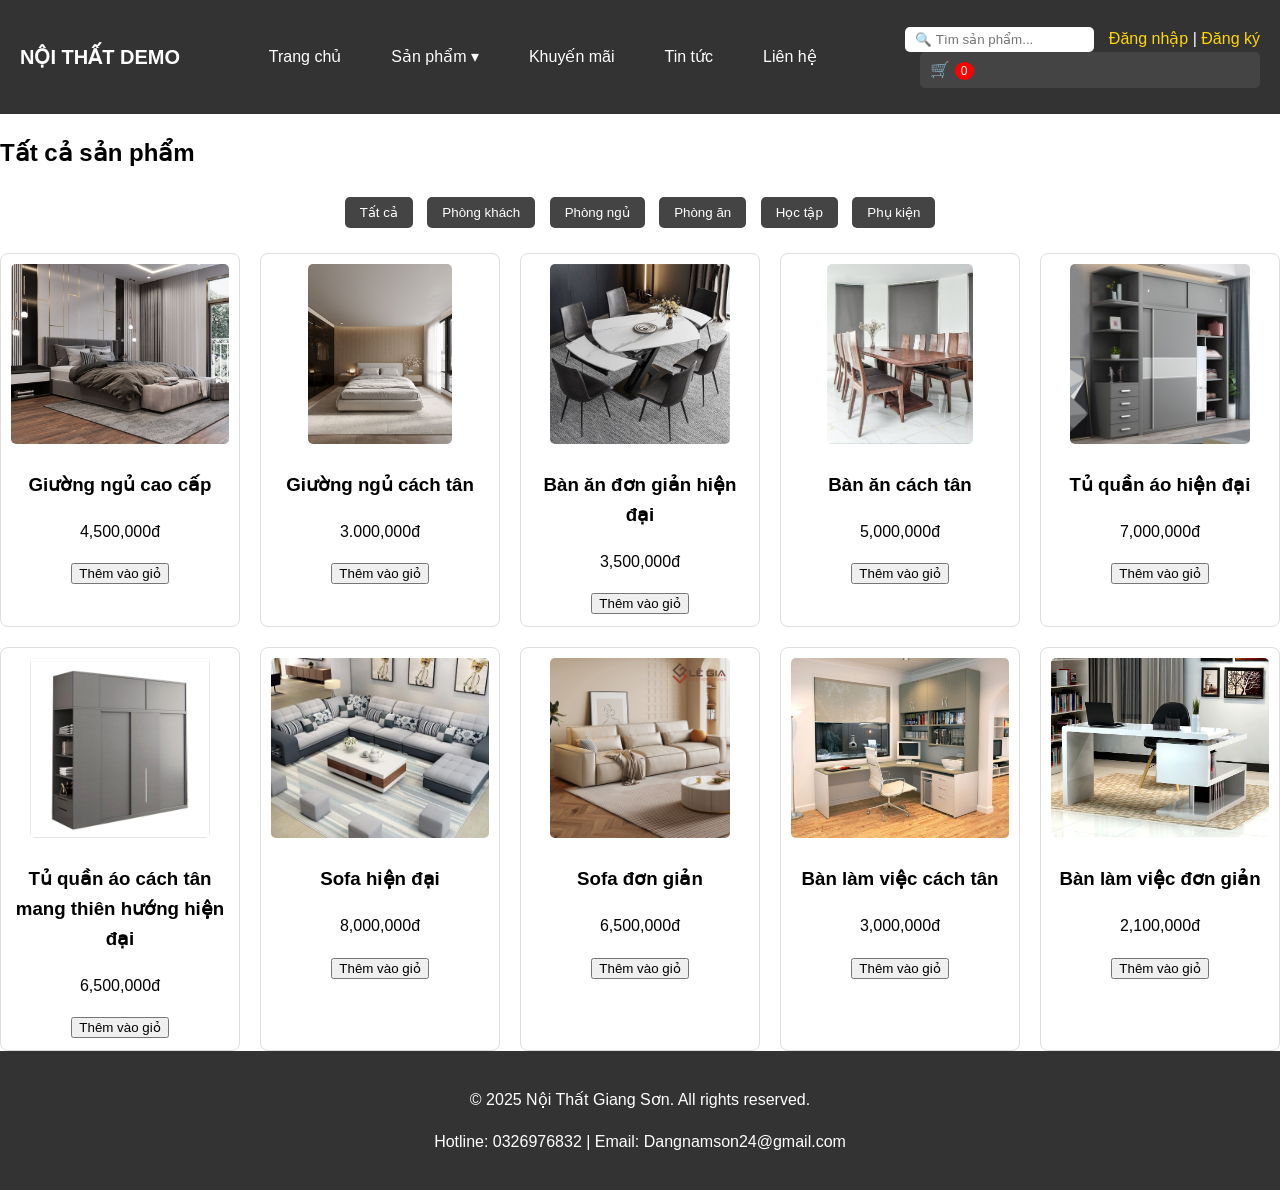
==== products.html @ ef5113e4 "Add files via upload" ====
<!DOCTYPE html>
<html lang="vi">
  <head>
    <meta charset="UTF-8" />
    <meta name="viewport" content="width=device-width, initial-scale=1.0" />
    <title>Sản phẩm - Nội thất Demo</title>
    <link rel="stylesheet" href="style.css" />
  </head>
  <body>
    <!-- Navbar -->
    <header>
      <nav class="navbar">
        <div class="logo">NỘI THẤT DEMO</div>
        <ul class="menu">
          <li><a href="index.html">Trang chủ</a></li>
          <li class="dropdown">
            <a href="products.html">Sản phẩm ▾</a>
            <ul class="dropdown-menu">
              <li><a href="products.html#phong-khach">Phòng khách</a></li>
              <li><a href="products.html#phong-ngu">Phòng ngủ</a></li>
              <li><a href="products.html#phong-an">Phòng ăn</a></li>
              <li><a href="products.html#hoc-tap">Học tập</a></li>
              <li><a href="products.html#phu-kien">Phụ kiện</a></li>
            </ul>
          </li>
          <li><a href="#">Khuyến mãi</a></li>
          <li><a href="#">Tin tức</a></li>
          <li><a href="#">Liên hệ</a></li>
        </ul>
        <div class="auth">
          <input type="text" id="search-box" placeholder="🔍 Tìm sản phẩm..." />
          <a href="#">Đăng nhập</a> | <a href="#">Đăng ký</a>
          <div class="cart-icon" onclick="toggleCart()">
            🛒 <span id="cart-count">0</span>
          </div>
        </div>
      </nav>
    </header>

    <!-- Danh sách sản phẩm -->
    <section id="products">
      <h2>Tất cả sản phẩm</h2>
      <!-- Thanh danh mục -->
      <div class="category-menu">
        <button onclick="filterCategory('all')">Tất cả</button>
        <button onclick="filterCategory('phong-khach')">Phòng khách</button>
        <button onclick="filterCategory('phong-ngu')">Phòng ngủ</button>
        <button onclick="filterCategory('phong-an')">Phòng ăn</button>
        <button onclick="filterCategory('hoc-tap')">Học tập</button>
        <button onclick="filterCategory('phu-kien')">Phụ kiện</button>
      </div>

      <div class="product-list">
        <!-- 10 sản phẩm mẫu -->
        <div
          class="product-card"
          data-name="Giường ngủ cao cấp"
          data-price="4500000"
        >
          <img src="giuongngu2.jpg" alt="Giường ngủ" />
          <h3>Giường ngủ cao cấp</h3>
          <p>4,500,000đ</p>
          <button onclick="addToCart(this)">Thêm vào giỏ</button>
        </div>
        <div
          class="product-card"
          data-name="Giường ngủ cách tân "
          data-price="3000000"
        >
          <img src="giuongngu1.jpg" alt="Giường ngủ" />
          <h3>Giường ngủ cách tân</h3>
          <p>3.000,000đ</p>
          <button onclick="addToCart(this)">Thêm vào giỏ</button>
        </div>
        <div
          class="product-card"
          data-name="Bàn ăn đơn giản hiện đại"
          data-price="3500000"
        >
          <img src="banan2.jpg" alt="Bàn ăn" />
          <h3>Bàn ăn đơn giản hiện đại</h3>
          <p>3,500,000đ</p>
          <button onclick="addToCart(this)">Thêm vào giỏ</button>
        </div>
        <div
          class="product-card"
          data-name="Bàn ăn cách tân"
          data-price="5000000"
        >
          <img src="banan1.jpg" alt="bàn ăn" />
          <h3>Bàn ăn cách tân</h3>
          <p>5,000,000đ</p>
          <button onclick="addToCart(this)">Thêm vào giỏ</button>
        </div>
        <div
          class="product-card"
          data-name="Tủ quần áo hiện đại"
          data-price="7000000"
        >
          <img src="tu2.jpg" alt="Bàn trà" />
          <h3>Tủ quần áo hiện đại</h3>
          <p>7,000,000đ</p>
          <button onclick="addToCart(this)">Thêm vào giỏ</button>
        </div>
        <div
          class="product-card"
          data-name="Tủ quần áo cách tân mang thiên hướng hiện đại"
          data-price="6500000"
        >
          <img src="tu1.webp" alt="Tủ quần áo" />
          <h3>Tủ quần áo cách tân mang thiên hướng hiện đại</h3>
          <p>6,500,000đ</p>
          <button onclick="addToCart(this)">Thêm vào giỏ</button>
        </div>
        <div
          class="product-card"
          data-name="Sofa hiện đại"
          data-price="8000000"
        >
          <img
            src="sofa2.jpg
          "
            alt="Sofa"
          />
          <h3>Sofa hiện đại</h3>
          <p>8,000,000đ</p>
          <button onclick="addToCart(this)">Thêm vào giỏ</button>
        </div>
        <div class="product-card" data-name="Sofa đơn giản" data-price="650000">
          <img src="sofa1.jpg" alt="Sofa" />
          <h3>Sofa đơn giản</h3>
          <p>6,500,000đ</p>
          <button onclick="addToCart(this)">Thêm vào giỏ</button>
        </div>
        <div
          class="product-card"
          data-name="Bàn làm việc cách tân"
          data-price="3000000"
        >
          <img src="banlamviec2.jpg" alt="Bàn làm việc" />
          <h3>Bàn làm việc cách tân</h3>
          <p>3,000,000đ</p>
          <button onclick="addToCart(this)">Thêm vào giỏ</button>
        </div>
        <div
          class="product-card"
          data-name="Bàn làm việc đơn giản"
          data-price="2100000"
        >
          <img src="banlamviec1.jpg" alt="Bàn làm việc" />
          <h3>Bàn làm việc đơn giản</h3>
          <p>2,100,000đ</p>
          <button onclick="addToCart(this)">Thêm vào giỏ</button>
        </div>
      </div>
    </section>

    <!-- Giỏ hàng popup -->
    <div id="cart-popup" class="cart-popup">
      <h3>🛒 Giỏ hàng</h3>
      <ul id="cart-items"></ul>
      <p>
        <strong>Tổng tiền: <span id="cart-total">0</span>đ</strong>
      </p>
      <button onclick="clearCart()">Xóa toàn bộ giỏ hàng</button>
    </div>
    <footer>
      <div class="footer-container">
        <p>© 2025 Nội Thất Giang Sơn. All rights reserved.</p>
        <p>Hotline: 0326976832 | Email: Dangnamson24@gmail.com</p>
      </div>
    </footer>

    <script src="script.js"></script>
  </body>
</html>
---- style.css ----
body {
  font-family: Arial, sans-serif;
  margin: 0;
  padding: 0;
  line-height: 1.6;
}

/* Navbar */
.navbar {
  display: flex;
  justify-content: space-between;
  align-items: center;
  background: #333;
  padding: 10px 20px;
  color: #fff;
}

.navbar .logo {
  font-size: 20px;
  font-weight: bold;
}

.navbar .menu {
  list-style: none;
  display: flex;
  gap: 20px;
}

.navbar .menu li a {
  color: #fff;
  text-decoration: none;
}

.navbar .auth a {
  color: #ffd700;
  text-decoration: none;
}

/* Banner */
.banner img {
  width: 100%;
  height: 400px;
  object-fit: cover;
  display: none;
}

/* Categories */
.categories {
  padding: 40px 20px;
  text-align: center;
}
.category-list {
  display: flex;
  justify-content: center;
  gap: 20px;
}
.cat-item {
  padding: 15px 25px;
  background: #eee;
  border-radius: 8px;
  cursor: pointer;
}

/* Products */
.products {
  padding: 40px 20px;
  text-align: center;
}
.product-list {
  display: grid;
  grid-template-columns: repeat(5, 1fr); /* 5 sản phẩm 1 hàng */
  gap: 20px; /* khoảng cách giữa các sản phẩm */
  margin-top: 20px;
}

.product-card {
  border: 1px solid #ddd;
  border-radius: 8px;
  padding: 10px;
  text-align: center;
  background: #fff;
  transition: 0.3s;
}

.product-card img {
  max-width: 100%;
  height: 180px;
  object-fit: cover;
  border-radius: 5px;
}

.product-card:hover {
  transform: scale(1.05);
  border-color: #ff6600;
}

.price {
  color: red;
  font-weight: bold;
}

/* Reviews */
.reviews {
  background: #f1f1f1;
  padding: 40px 20px;
  text-align: center;
}
.review-list {
  display: flex;
  justify-content: center;
  gap: 20px;
}
.review-card {
  background: #fff;
  padding: 20px;
  border-radius: 8px;
  width: 300px;
  box-shadow: 0 2px 5px rgba(0, 0, 0, 0.1);
}

/* Footer */
footer {
  background: #333;
  color: #fff;
  padding: 20px;
  text-align: center;
}
/* giữ nguyên phần cũ */

/* Giỏ hàng icon */
.cart-icon {
  margin-left: 15px;
  cursor: pointer;
  background: #444;
  padding: 5px 10px;
  border-radius: 5px;
}
.cart-icon span {
  background: red;
  color: white;
  padding: 2px 6px;
  border-radius: 50%;
  font-size: 12px;
}

/* Giỏ hàng popup */
.cart-popup {
  display: none;
  position: fixed;
  top: 70px;
  right: 20px;
  width: 300px;
  background: white;
  border: 1px solid #ddd;
  box-shadow: 0 2px 10px rgba(0, 0, 0, 0.3);
  padding: 15px;
  border-radius: 8px;
  z-index: 1000;
}
.cart-popup h3 {
  margin-top: 0;
}
.cart-popup ul {
  list-style: none;
  padding: 0;
  max-height: 200px;
  overflow-y: auto;
}
.cart-popup li {
  padding: 5px 0;
  border-bottom: 1px solid #eee;
}
.cart-popup button {
  margin-top: 10px;
  background: red;
  color: #fff;
  padding: 8px 12px;
  border: none;
  cursor: pointer;
  border-radius: 5px;
}
/* Thanh tìm kiếm */
#search-box {
  padding: 5px 10px;
  border-radius: 5px;
  border: none;
  margin-right: 10px;
}
.category-menu {
  text-align: center;
  margin: 20px 0;
}

.category-menu button {
  padding: 8px 15px;
  margin: 5px;
  border: none;
  border-radius: 5px;
  background: #444;
  color: white;
  cursor: pointer;
  transition: 0.3s;
}

.category-menu button:hover {
  background: #ff6600;
}
/* Căn chỉnh menu ngang */
.menu {
  list-style: none;
  display: flex;
  gap: 20px;
}

.menu li {
  position: relative;
}

/* Menu con ẩn ban đầu */
.dropdown-menu {
  position: absolute;
  top: 100%;
  left: 0;
  background: #333; /* nền tối cho hợp navbar */
  list-style: none;
  padding: 10px 0;
  margin: 0;
  min-width: 180px;
  border-radius: 6px;
  opacity: 0;
  visibility: hidden;
  transform: translateY(10px);
  transition: all 0.3s ease;
  z-index: 999;
}

.dropdown-menu li a {
  color: #fff;
  text-decoration: none;
  padding: 8px 15px;
  display: block;
}

.dropdown-menu li a:hover {
  background: #444;
  color: #ff6600;
}

/* Hiện khi hover */
.dropdown:hover .dropdown-menu {
  opacity: 1;
  visibility: visible;
  transform: translateY(0);
}
/* Thanh menu ngang */
.menu {
  list-style: none;
  display: flex;
  gap: 20px;
  background: #333;
  padding: 10px 20px;
}

.menu li {
  position: relative;
}

.menu li a {
  color: #fff;
  text-decoration: none;
  padding: 8px 15px;
  display: block;
  transition: all 0.3s ease;
}

/* Hiệu ứng khi hover vào mục chính */
.menu li a:hover {
  color: #ff6600; /* Đổi màu chữ */
  transform: translateY(-3px); /* Nổi lên */
  text-shadow: 0 2px 5px rgba(0, 0, 0, 0.3);
}

/* Menu con ẩn ban đầu */
.dropdown-menu {
  position: absolute;
  top: 100%;
  left: 0;
  background: #333;
  list-style: none;
  padding: 10px 0;
  margin: 0;
  min-width: 180px;
  border-radius: 6px;
  opacity: 0;
  visibility: hidden;
  transform: translateY(10px);
  transition: all 0.3s ease;
  z-index: 999;
}

.dropdown-menu li a {
  color: #fff;
  text-decoration: none;
  padding: 8px 15px;
  display: block;
  transition: all 0.3s ease;
}

.dropdown-menu li a:hover {
  background: #444;
  color: #ff6600;
}

/* Hiện menu con khi hover */
.dropdown:hover .dropdown-menu {
  opacity: 1;
  visibility: visible;
  transform: translateY(0);
}
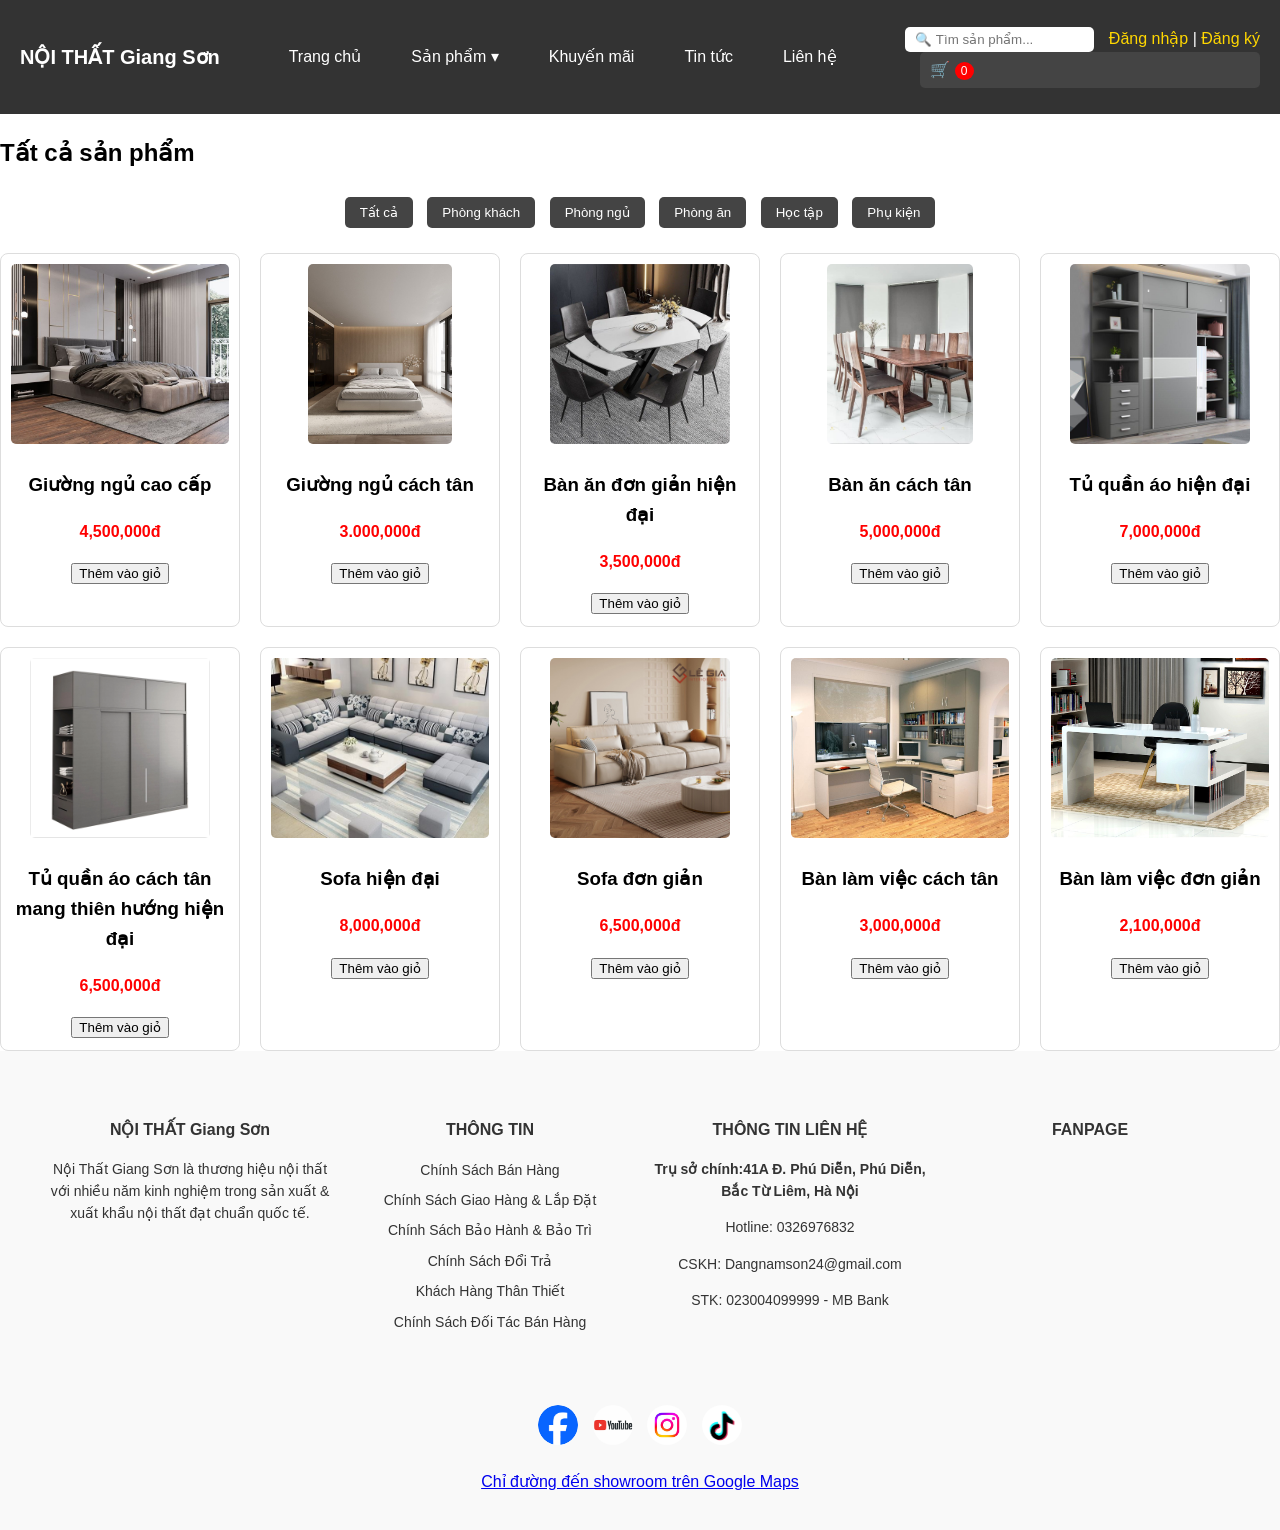
==== commit a10c9a51: "Add files via upload" ====
--- a/products.html
+++ b/products.html
@@ -3,14 +3,14 @@
   <head>
     <meta charset="UTF-8" />
     <meta name="viewport" content="width=device-width, initial-scale=1.0" />
-    <title>Sản phẩm - Nội thất Demo</title>
+    <title>Sản phẩm - Nội thất Giang Sơn</title>
     <link rel="stylesheet" href="style.css" />
   </head>
   <body>
     <!-- Navbar -->
     <header>
       <nav class="navbar">
-        <div class="logo">NỘI THẤT DEMO</div>
+        <div class="logo">NỘI THẤT Giang Sơn</div>
         <ul class="menu">
           <li><a href="index.html">Trang chủ</a></li>
           <li class="dropdown">
@@ -23,7 +23,7 @@
               <li><a href="products.html#phu-kien">Phụ kiện</a></li>
             </ul>
           </li>
-          <li><a href="#">Khuyến mãi</a></li>
+          <li><a href="promotion.html">Khuyến mãi</a></li>
           <li><a href="#">Tin tức</a></li>
           <li><a href="#">Liên hệ</a></li>
         </ul>
@@ -59,7 +59,7 @@
         >
           <img src="giuongngu2.jpg" alt="Giường ngủ" />
           <h3>Giường ngủ cao cấp</h3>
-          <p>4,500,000đ</p>
+          <p class="price">4,500,000đ</p>
           <button onclick="addToCart(this)">Thêm vào giỏ</button>
         </div>
         <div
@@ -69,7 +69,7 @@
         >
           <img src="giuongngu1.jpg" alt="Giường ngủ" />
           <h3>Giường ngủ cách tân</h3>
-          <p>3.000,000đ</p>
+          <p class="price">3.000,000đ</p>
           <button onclick="addToCart(this)">Thêm vào giỏ</button>
         </div>
         <div
@@ -79,7 +79,7 @@
         >
           <img src="banan2.jpg" alt="Bàn ăn" />
           <h3>Bàn ăn đơn giản hiện đại</h3>
-          <p>3,500,000đ</p>
+          <p class="price">3,500,000đ</p>
           <button onclick="addToCart(this)">Thêm vào giỏ</button>
         </div>
         <div
@@ -89,7 +89,7 @@
         >
           <img src="banan1.jpg" alt="bàn ăn" />
           <h3>Bàn ăn cách tân</h3>
-          <p>5,000,000đ</p>
+          <p class="price">5,000,000đ</p>
           <button onclick="addToCart(this)">Thêm vào giỏ</button>
         </div>
         <div
@@ -99,7 +99,7 @@
         >
           <img src="tu2.jpg" alt="Bàn trà" />
           <h3>Tủ quần áo hiện đại</h3>
-          <p>7,000,000đ</p>
+          <p class="price">7,000,000đ</p>
           <button onclick="addToCart(this)">Thêm vào giỏ</button>
         </div>
         <div
@@ -109,7 +109,7 @@
         >
           <img src="tu1.webp" alt="Tủ quần áo" />
           <h3>Tủ quần áo cách tân mang thiên hướng hiện đại</h3>
-          <p>6,500,000đ</p>
+          <p class="price">6,500,000đ</p>
           <button onclick="addToCart(this)">Thêm vào giỏ</button>
         </div>
         <div
@@ -123,13 +123,13 @@
             alt="Sofa"
           />
           <h3>Sofa hiện đại</h3>
-          <p>8,000,000đ</p>
+          <p class="price">8,000,000đ</p>
           <button onclick="addToCart(this)">Thêm vào giỏ</button>
         </div>
         <div class="product-card" data-name="Sofa đơn giản" data-price="650000">
           <img src="sofa1.jpg" alt="Sofa" />
           <h3>Sofa đơn giản</h3>
-          <p>6,500,000đ</p>
+          <p class="price">6,500,000đ</p>
           <button onclick="addToCart(this)">Thêm vào giỏ</button>
         </div>
         <div
@@ -139,7 +139,7 @@
         >
           <img src="banlamviec2.jpg" alt="Bàn làm việc" />
           <h3>Bàn làm việc cách tân</h3>
-          <p>3,000,000đ</p>
+          <p class="price">3,000,000đ</p>
           <button onclick="addToCart(this)">Thêm vào giỏ</button>
         </div>
         <div
@@ -149,7 +149,7 @@
         >
           <img src="banlamviec1.jpg" alt="Bàn làm việc" />
           <h3>Bàn làm việc đơn giản</h3>
-          <p>2,100,000đ</p>
+          <p class="price">2,100,000đ</p>
           <button onclick="addToCart(this)">Thêm vào giỏ</button>
         </div>
       </div>
@@ -164,10 +164,86 @@
       </p>
       <button onclick="clearCart()">Xóa toàn bộ giỏ hàng</button>
     </div>
-    <footer>
+    <footer class="footer">
       <div class="footer-container">
-        <p>© 2025 Nội Thất Giang Sơn. All rights reserved.</p>
-        <p>Hotline: 0326976832 | Email: Dangnamson24@gmail.com</p>
+        <!-- Cột 1: Giới thiệu -->
+        <div class="footer-col">
+          <h3>NỘI THẤT Giang Sơn</h3>
+          <p>
+            Nội Thất Giang Sơn là thương hiệu nội thất với nhiều năm kinh nghiệm
+            trong sản xuất & xuất khẩu nội thất đạt chuẩn quốc tế.
+          </p>
+        </div>
+
+        <!-- Cột 2: Chính sách -->
+        <div class="footer-col">
+          <h3>THÔNG TIN</h3>
+          <ul>
+            <li><a href="#">Chính Sách Bán Hàng</a></li>
+            <li><a href="#">Chính Sách Giao Hàng & Lắp Đặt</a></li>
+            <li><a href="#">Chính Sách Bảo Hành & Bảo Trì</a></li>
+            <li><a href="#">Chính Sách Đổi Trả</a></li>
+            <li><a href="#">Khách Hàng Thân Thiết</a></li>
+            <li><a href="#">Chính Sách Đối Tác Bán Hàng</a></li>
+          </ul>
+        </div>
+
+        <!-- Cột 3: Liên hệ -->
+        <div class="footer-col">
+          <h3>THÔNG TIN LIÊN HỆ</h3>
+          <p>
+            <strong
+              >Trụ sở chính:41A Đ. Phú Diễn, Phú Diễn, Bắc Từ Liêm, Hà
+              Nội</strong
+            >
+          </p>
+
+          <p>Hotline: 0326976832</p>
+          <p>CSKH: Dangnamson24@gmail.com</p>
+          <p>STK: 023004099999 - MB Bank</p>
+        </div>
+
+        <!-- Cột 4: Fanpage -->
+
+        <div class="footer-col">
+          <h3>FANPAGE</h3>
+          <iframe
+            src="https://www.facebook.com/plugins/page.php?
+      href=https%3A%2F%2Fwww.facebook.com%2Ffacebook
+      &tabs&width=300&height=200&small_header=false&adapt_container_width=true&hide_cover=false&show_facepile=true"
+            width="300"
+            height="200"
+            style="border: none; overflow: hidden"
+            scrolling="no"
+            frameborder="0"
+            allowfullscreen="true"
+          ></iframe>
+        </div>
+      </div>
+
+      <!-- Mạng xã hội -->
+      <div class="footer-bottom">
+        <div class="social-icons">
+          <a href="https://www.facebook.com/giang.son.114064  "
+            ><img src="facebook.jpg" alt="Facebook"
+          /></a>
+          <a href="https://www.youtube.com/@kenjiac1413"
+            ><img src="youtube.png" alt="YouTube"
+          /></a>
+          <a href="https://www.instagram.com/nhimsthongthai/"
+            ><img src="instagram.jpg" alt="Instagram"
+          /></a>
+          <a href="https://www.tiktok.com/@nhimsthongthai"
+            ><img src="tiktok.jpg" alt="TikTok"
+          /></a>
+        </div>
+        <p>
+          <a
+            href="https://www.google.com/maps/place/Hanoi+University+of+Natural+Resources+and+Environment/@21.0470484,105.7581067,16z/data=!4m6!3m5!1s0x313454c3ce577141:0xb1a1ac92701777bc!8m2!3d21.0470486!4d105.7624371!16s%2Fg%2F11b6dylw9c?entry=ttu&g_ep=EgoyMDI1MDkxMC4wIKXMDSoASAFQAw%3D%3D"
+            target="_blank"
+            >Chỉ đường đến showroom trên Google Maps</a
+          >
+        </p>
       </div>
     </footer>
 
--- a/style.css
+++ b/style.css
@@ -145,40 +145,74 @@
 
 /* Giỏ hàng popup */
 .cart-popup {
-  display: none;
   position: fixed;
-  top: 70px;
+  top: 60px;
   right: 20px;
-  width: 300px;
-  background: white;
+  width: 320px;
+  background: #fff;
   border: 1px solid #ddd;
-  box-shadow: 0 2px 10px rgba(0, 0, 0, 0.3);
+  border-radius: 8px;
+  box-shadow: 0 2px 8px rgba(0, 0, 0, 0.2);
   padding: 15px;
-  border-radius: 8px;
+  display: none; /* ẩn mặc định */
   z-index: 1000;
 }
+
 .cart-popup h3 {
-  margin-top: 0;
-}
-.cart-popup ul {
+  margin-bottom: 15px;
+}
+
+#cart-items {
   list-style: none;
   padding: 0;
-  max-height: 200px;
+  margin: 0 0 15px 0;
+  max-height: 250px;
   overflow-y: auto;
 }
-.cart-popup li {
-  padding: 5px 0;
+
+#cart-items li {
+  display: flex;
+  align-items: center;
+  margin-bottom: 12px;
   border-bottom: 1px solid #eee;
-}
-.cart-popup button {
-  margin-top: 10px;
-  background: red;
-  color: #fff;
+  padding-bottom: 10px;
+}
+
+#cart-items img {
+  width: 50px;
+  height: 50px;
+  object-fit: cover;
+  border-radius: 5px;
+  margin-right: 10px;
+}
+
+.cart-item-info {
+  flex: 1;
+  font-size: 14px;
+}
+
+.cart-actions {
+  display: flex;
+  justify-content: space-between;
+}
+
+.cart-actions button {
   padding: 8px 12px;
   border: none;
+  border-radius: 5px;
   cursor: pointer;
-  border-radius: 5px;
-}
+}
+
+.cart-actions button:first-child {
+  background: red;
+  color: white;
+}
+
+.cart-actions button:last-child {
+  background: green;
+  color: white;
+}
+
 /* Thanh tìm kiếm */
 #search-box {
   padding: 5px 10px;
@@ -317,3 +351,152 @@
   visibility: visible;
   transform: translateY(0);
 }
+/* --- Lưới sản phẩm --- */
+.product-list {
+  display: grid;
+  grid-template-columns: repeat(5, 1fr); /* PC: 5 sản phẩm/hàng */
+  gap: 20px;
+  margin-top: 20px;
+}
+
+/* --- Responsive --- */
+@media (max-width: 1200px) {
+  .product-list {
+    grid-template-columns: repeat(4, 1fr); /* Laptop: 4 sản phẩm/hàng */
+  }
+}
+
+@media (max-width: 992px) {
+  .product-list {
+    grid-template-columns: repeat(3, 1fr); /* Tablet ngang: 3 sản phẩm/hàng */
+  }
+}
+
+@media (max-width: 768px) {
+  .product-list {
+    grid-template-columns: repeat(2, 1fr); /* Tablet dọc: 2 sản phẩm/hàng */
+  }
+}
+
+@media (max-width: 480px) {
+  .product-list {
+    grid-template-columns: 1fr; /* Điện thoại: 1 sản phẩm/hàng */
+  }
+
+  /* Menu dọc cho mobile */
+  nav ul {
+    flex-direction: column;
+    align-items: flex-start;
+  }
+
+  nav ul li {
+    width: 100%;
+  }
+
+  nav ul li a {
+    display: block;
+    width: 100%;
+    padding: 10px;
+  }
+}
+/* khuyến mãi */
+.promo-banner {
+  background: linear-gradient(45deg, #ff6600, #ff9933);
+  color: white;
+  text-align: center;
+  padding: 40px 20px;
+  border-radius: 10px;
+  margin: 20px 0;
+}
+
+.promo-banner h1 {
+  font-size: 2.2rem;
+  margin-bottom: 10px;
+}
+
+.promo-banner p {
+  font-size: 1.2rem;
+}
+
+#promotion-products h2 {
+  text-align: center;
+  margin: 30px 0;
+}
+/* footer */
+.footer {
+  background: #f9f9f9;
+  padding: 40px 20px 20px;
+  font-family: Arial, sans-serif;
+  color: #333;
+}
+
+.footer-container {
+  display: flex;
+  justify-content: space-between;
+  flex-wrap: wrap;
+  max-width: 1200px;
+  margin: auto;
+}
+
+.footer-col {
+  flex: 1;
+  min-width: 250px;
+  margin: 10px;
+}
+
+.footer-col h3 {
+  font-size: 16px;
+  margin-bottom: 15px;
+  font-weight: bold;
+}
+
+.footer-col p,
+.footer-col li {
+  font-size: 14px;
+  line-height: 1.6;
+}
+
+.footer-col ul {
+  list-style: none;
+  padding: 0;
+}
+
+.footer-col ul li {
+  margin-bottom: 8px;
+}
+
+.footer-col ul li a {
+  text-decoration: none;
+  color: #333;
+  transition: color 0.3s;
+}
+
+.footer-col ul li a:hover {
+  color: #c0392b;
+}
+
+.cert-img {
+  width: 120px;
+  margin: 5px 10px 5px 0;
+}
+
+.footer-bottom {
+  text-align: center;
+  margin-top: 30px;
+}
+
+.social-icons {
+  margin-bottom: 10px;
+}
+
+.social-icons a img {
+  width: 40px;
+  height: 40px;
+  margin: 0 5px;
+  border-radius: 50%;
+  transition: transform 0.3s;
+}
+
+.social-icons a img:hover {
+  transform: scale(1.2);
+}
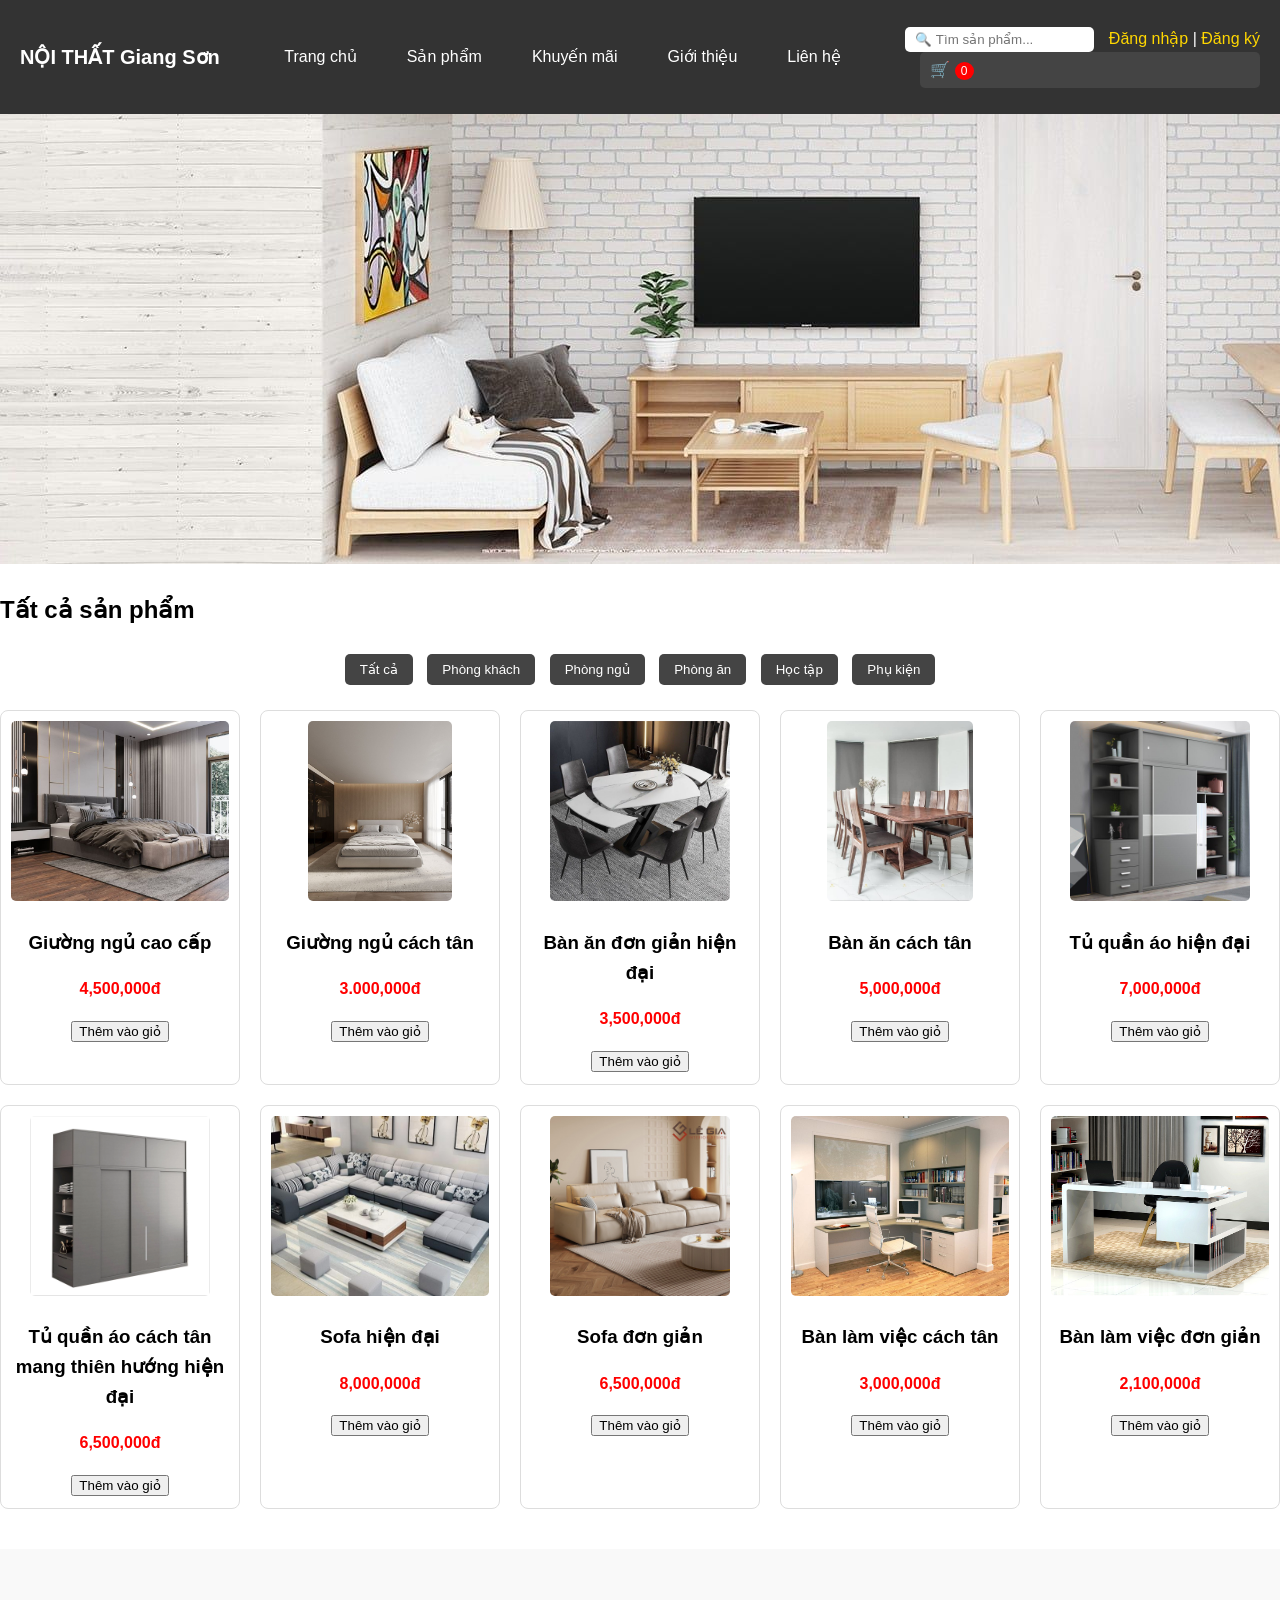
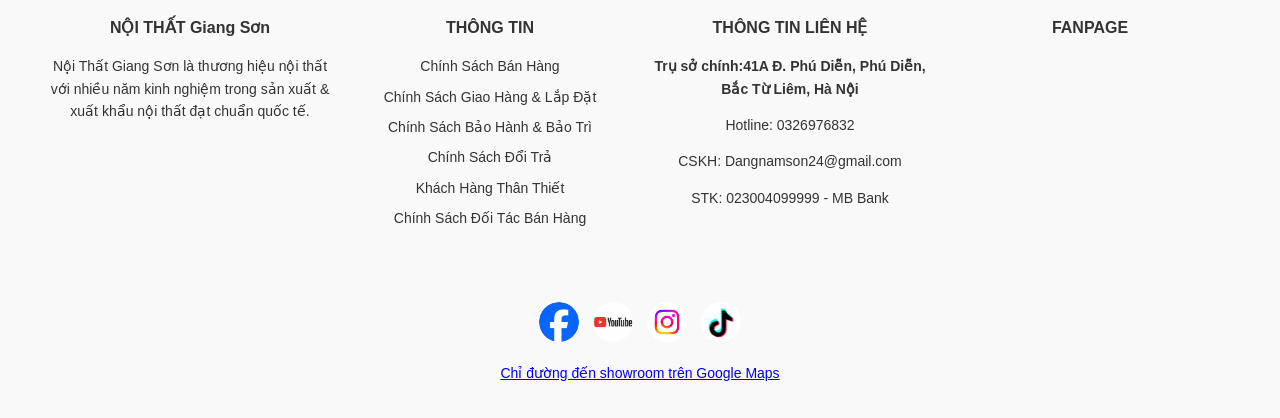
==== commit d47ee024: "Add files via upload" ====
--- a/products.html
+++ b/products.html
@@ -14,17 +14,10 @@
         <ul class="menu">
           <li><a href="index.html">Trang chủ</a></li>
           <li class="dropdown">
-            <a href="products.html">Sản phẩm ▾</a>
-            <ul class="dropdown-menu">
-              <li><a href="products.html#phong-khach">Phòng khách</a></li>
-              <li><a href="products.html#phong-ngu">Phòng ngủ</a></li>
-              <li><a href="products.html#phong-an">Phòng ăn</a></li>
-              <li><a href="products.html#hoc-tap">Học tập</a></li>
-              <li><a href="products.html#phu-kien">Phụ kiện</a></li>
-            </ul>
+            <a href="products.html">Sản phẩm </a>
           </li>
           <li><a href="promotion.html">Khuyến mãi</a></li>
-          <li><a href="#">Tin tức</a></li>
+          <li><a href="about.html">Giới thiệu</a></li>
           <li><a href="#">Liên hệ</a></li>
         </ul>
         <div class="auth">
@@ -36,6 +29,9 @@
         </div>
       </nav>
     </header>
+    <section class="banner_products">
+      <img src="section_products.jpg" />
+    </section>
 
     <!-- Danh sách sản phẩm -->
     <section id="products">
@@ -56,6 +52,7 @@
           class="product-card"
           data-name="Giường ngủ cao cấp"
           data-price="4500000"
+          data-category="phong-ngu"
         >
           <img src="giuongngu2.jpg" alt="Giường ngủ" />
           <h3>Giường ngủ cao cấp</h3>
@@ -66,6 +63,7 @@
           class="product-card"
           data-name="Giường ngủ cách tân "
           data-price="3000000"
+          data-category="phong-ngu"
         >
           <img src="giuongngu1.jpg" alt="Giường ngủ" />
           <h3>Giường ngủ cách tân</h3>
@@ -76,6 +74,7 @@
           class="product-card"
           data-name="Bàn ăn đơn giản hiện đại"
           data-price="3500000"
+          data-category="phong-an"
         >
           <img src="banan2.jpg" alt="Bàn ăn" />
           <h3>Bàn ăn đơn giản hiện đại</h3>
@@ -86,6 +85,7 @@
           class="product-card"
           data-name="Bàn ăn cách tân"
           data-price="5000000"
+          data-category="phong-an"
         >
           <img src="banan1.jpg" alt="bàn ăn" />
           <h3>Bàn ăn cách tân</h3>
@@ -96,6 +96,7 @@
           class="product-card"
           data-name="Tủ quần áo hiện đại"
           data-price="7000000"
+          data-category="phong-ngu"
         >
           <img src="tu2.jpg" alt="Bàn trà" />
           <h3>Tủ quần áo hiện đại</h3>
@@ -106,6 +107,7 @@
           class="product-card"
           data-name="Tủ quần áo cách tân mang thiên hướng hiện đại"
           data-price="6500000"
+          data-category="phong-ngu"
         >
           <img src="tu1.webp" alt="Tủ quần áo" />
           <h3>Tủ quần áo cách tân mang thiên hướng hiện đại</h3>
@@ -116,6 +118,7 @@
           class="product-card"
           data-name="Sofa hiện đại"
           data-price="8000000"
+          data-category="phong-khach"
         >
           <img
             src="sofa2.jpg
@@ -126,7 +129,12 @@
           <p class="price">8,000,000đ</p>
           <button onclick="addToCart(this)">Thêm vào giỏ</button>
         </div>
-        <div class="product-card" data-name="Sofa đơn giản" data-price="650000">
+        <div
+          class="product-card"
+          data-name="Sofa đơn giản"
+          data-price="650000"
+          data-category="phong-khach"
+        >
           <img src="sofa1.jpg" alt="Sofa" />
           <h3>Sofa đơn giản</h3>
           <p class="price">6,500,000đ</p>
@@ -136,6 +144,7 @@
           class="product-card"
           data-name="Bàn làm việc cách tân"
           data-price="3000000"
+          data-category="hoc-tap"
         >
           <img src="banlamviec2.jpg" alt="Bàn làm việc" />
           <h3>Bàn làm việc cách tân</h3>
@@ -146,6 +155,7 @@
           class="product-card"
           data-name="Bàn làm việc đơn giản"
           data-price="2100000"
+          data-category="hoc-tap"
         >
           <img src="banlamviec1.jpg" alt="Bàn làm việc" />
           <h3>Bàn làm việc đơn giản</h3>
--- a/style.css
+++ b/style.css
@@ -66,6 +66,7 @@
   padding: 40px 20px;
   text-align: center;
 }
+
 .product-list {
   display: grid;
   grid-template-columns: repeat(5, 1fr); /* 5 sản phẩm 1 hàng */
@@ -400,23 +401,6 @@
   }
 }
 /* khuyến mãi */
-.promo-banner {
-  background: linear-gradient(45deg, #ff6600, #ff9933);
-  color: white;
-  text-align: center;
-  padding: 40px 20px;
-  border-radius: 10px;
-  margin: 20px 0;
-}
-
-.promo-banner h1 {
-  font-size: 2.2rem;
-  margin-bottom: 10px;
-}
-
-.promo-banner p {
-  font-size: 1.2rem;
-}
 
 #promotion-products h2 {
   text-align: center;
@@ -500,3 +484,46 @@
 .social-icons a img:hover {
   transform: scale(1.2);
 }
+/* giới thiệu */
+main#about {
+  max-width: 1000px;
+  margin: 40px auto;
+  padding: 20px;
+  background: white;
+  border-radius: 12px;
+  box-shadow: 0 2px 6px rgba(0, 0, 0, 0.1);
+}
+
+main#about h2 {
+  font-size: 26px;
+  margin-bottom: 20px;
+  color: #2c3e50;
+  text-align: center;
+}
+
+main#about p {
+  margin-bottom: 15px;
+  font-size: 17px;
+  text-align: justify;
+}
+
+/* Banner */
+#about::before {
+  content: "";
+  display: block;
+  background: url("https://picsum.photos/1200/300?grayscale") no-repeat
+    center/cover;
+  height: 200px;
+  border-radius: 12px 12px 0 0;
+  margin-bottom: 25px;
+}
+
+/* Footer */
+footer {
+  text-align: center;
+  padding: 15px;
+  background: #2c3e50;
+  color: white;
+  margin-top: 40px;
+  font-size: 14px;
+}
